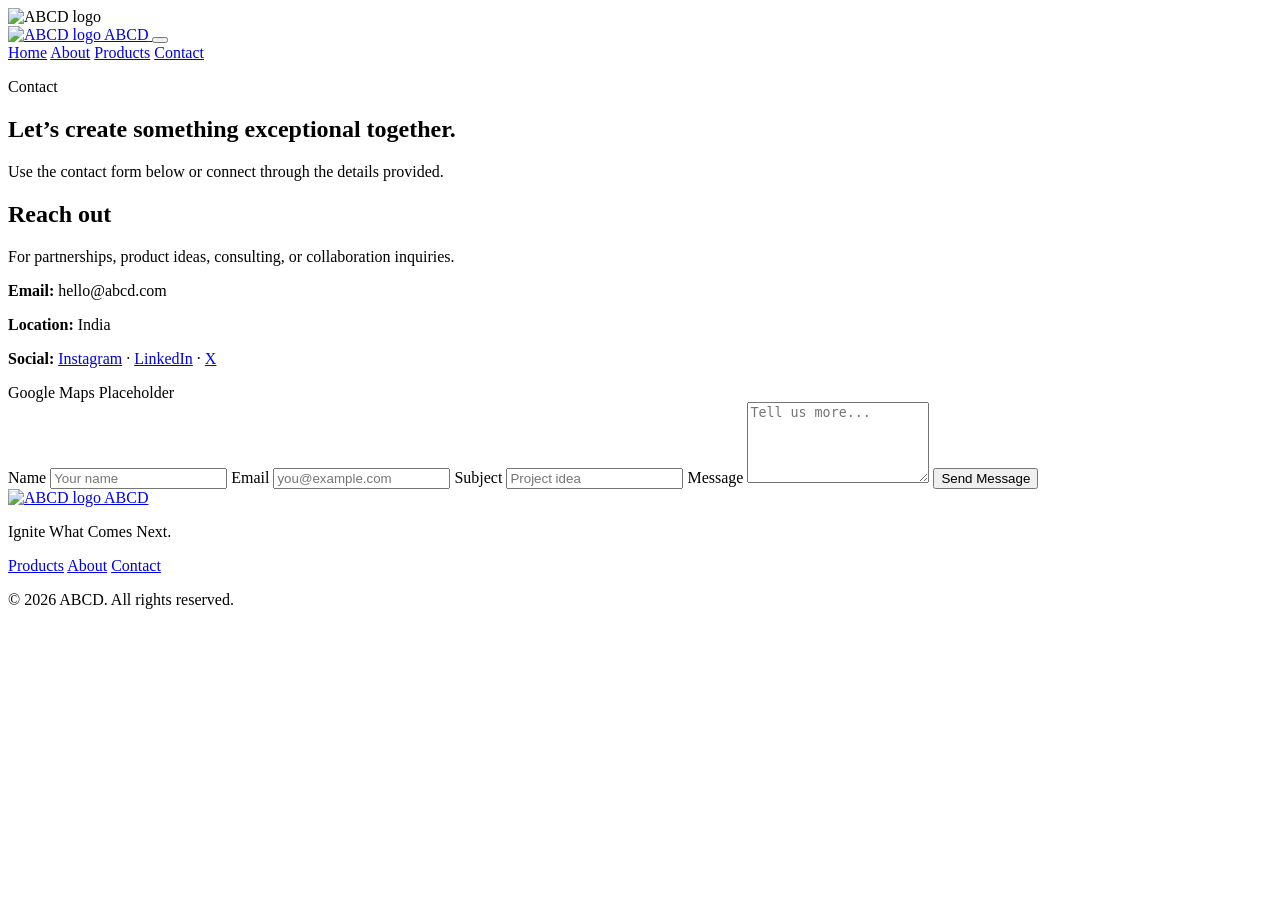
==== contact.html @ 590b27d1 "Add files via upload" ====
<!DOCTYPE html>
<html lang="en">
  <head>
    <meta charset="UTF-8" />
    <meta name="viewport" content="width=device-width, initial-scale=1.0" />
    <title>Contact ABCD | Premium Software Company</title>
    <meta name="description" content="Get in touch with ABCD for software partnerships, product ideas, and digital experiences." />
    <meta property="og:title" content="Contact ABCD | Premium Software Company" />
    <meta property="og:type" content="website" />
    <meta property="og:url" content="https://abcdisfree.github.io/ABCD/contact.html" />
    <link rel="canonical" href="https://abcdisfree.github.io/ABCD/contact.html" />
    <link rel="icon" href="images/logo.svg" type="image/svg+xml" />
    <link rel="preconnect" href="https://fonts.googleapis.com" />
    <link rel="preconnect" href="https://fonts.gstatic.com" crossorigin />
    <link
      href="https://fonts.googleapis.com/css2?family=Inter:wght@400;500;600;700;800&display=swap"
      rel="stylesheet"
    />
    <link rel="stylesheet" href="css/style.css" />
    <link rel="stylesheet" href="css/animations.css" />
    <link rel="stylesheet" href="css/responsive.css" />
  </head>
  <body>
    <div class="page-loader" aria-hidden="true">
      <div class="loader-ring">
        <img src="images/logo.svg" alt="ABCD logo" />
      </div>
    </div>

    <header class="site-header" id="top">
      <a class="brand" href="index.html" aria-label="ABCD home">
        <img src="images/logo.svg" alt="ABCD logo" />
        <span>ABCD</span>
      </a>
      <button class="nav-toggle" aria-label="Toggle navigation" aria-expanded="false">
        <span></span><span></span><span></span>
      </button>
      <nav class="site-nav" aria-label="Primary">
        <a href="index.html">Home</a>
        <a href="about.html">About</a>
        <a href="products.html">Products</a>
        <a href="contact.html" class="active">Contact</a>
      </nav>
    </header>

    <main>
      <section class="page-hero section">
        <div class="section-heading reveal">
          <p class="eyebrow">Contact</p>
          <h1>Let’s create something exceptional together.</h1>
          <p>Use the contact form below or connect through the details provided.</p>
        </div>
      </section>

      <section class="section">
        <div class="contact-shell glass-card reveal">
          <div class="contact-copy">
            <h2>Reach out</h2>
            <p>For partnerships, product ideas, consulting, or collaboration inquiries.</p>
            <div class="company-info">
              <p><strong>Email:</strong> hello@abcd.com</p>
              <p><strong>Location:</strong> India</p>
              <p><strong>Social:</strong> <a href="#">Instagram</a> · <a href="#">LinkedIn</a> · <a href="#">X</a></p>
            </div>
            <div class="map-placeholder">Google Maps Placeholder</div>
          </div>
          <form class="contact-form">
            <label>
              Name
              <input type="text" name="name" placeholder="Your name" />
            </label>
            <label>
              Email
              <input type="email" name="email" placeholder="you@example.com" />
            </label>
            <label>
              Subject
              <input type="text" name="subject" placeholder="Project idea" />
            </label>
            <label>
              Message
              <textarea name="message" rows="5" placeholder="Tell us more..."></textarea>
            </label>
            <button type="submit" class="btn btn-primary">Send Message</button>
          </form>
        </div>
      </section>
    </main>

    <footer class="site-footer">
      <div class="footer-brand">
        <a class="brand" href="index.html">
          <img src="images/logo.svg" alt="ABCD logo" />
          <span>ABCD</span>
        </a>
        <p>Ignite What Comes Next.</p>
      </div>
      <div class="footer-links">
        <a href="products.html">Products</a>
        <a href="about.html">About</a>
        <a href="contact.html">Contact</a>
      </div>
      <p class="copyright">© 2026 ABCD. All rights reserved.</p>
    </footer>

    <script src="js/script.js"></script>
    <script src="js/animations.js"></script>
  </body>
</html>
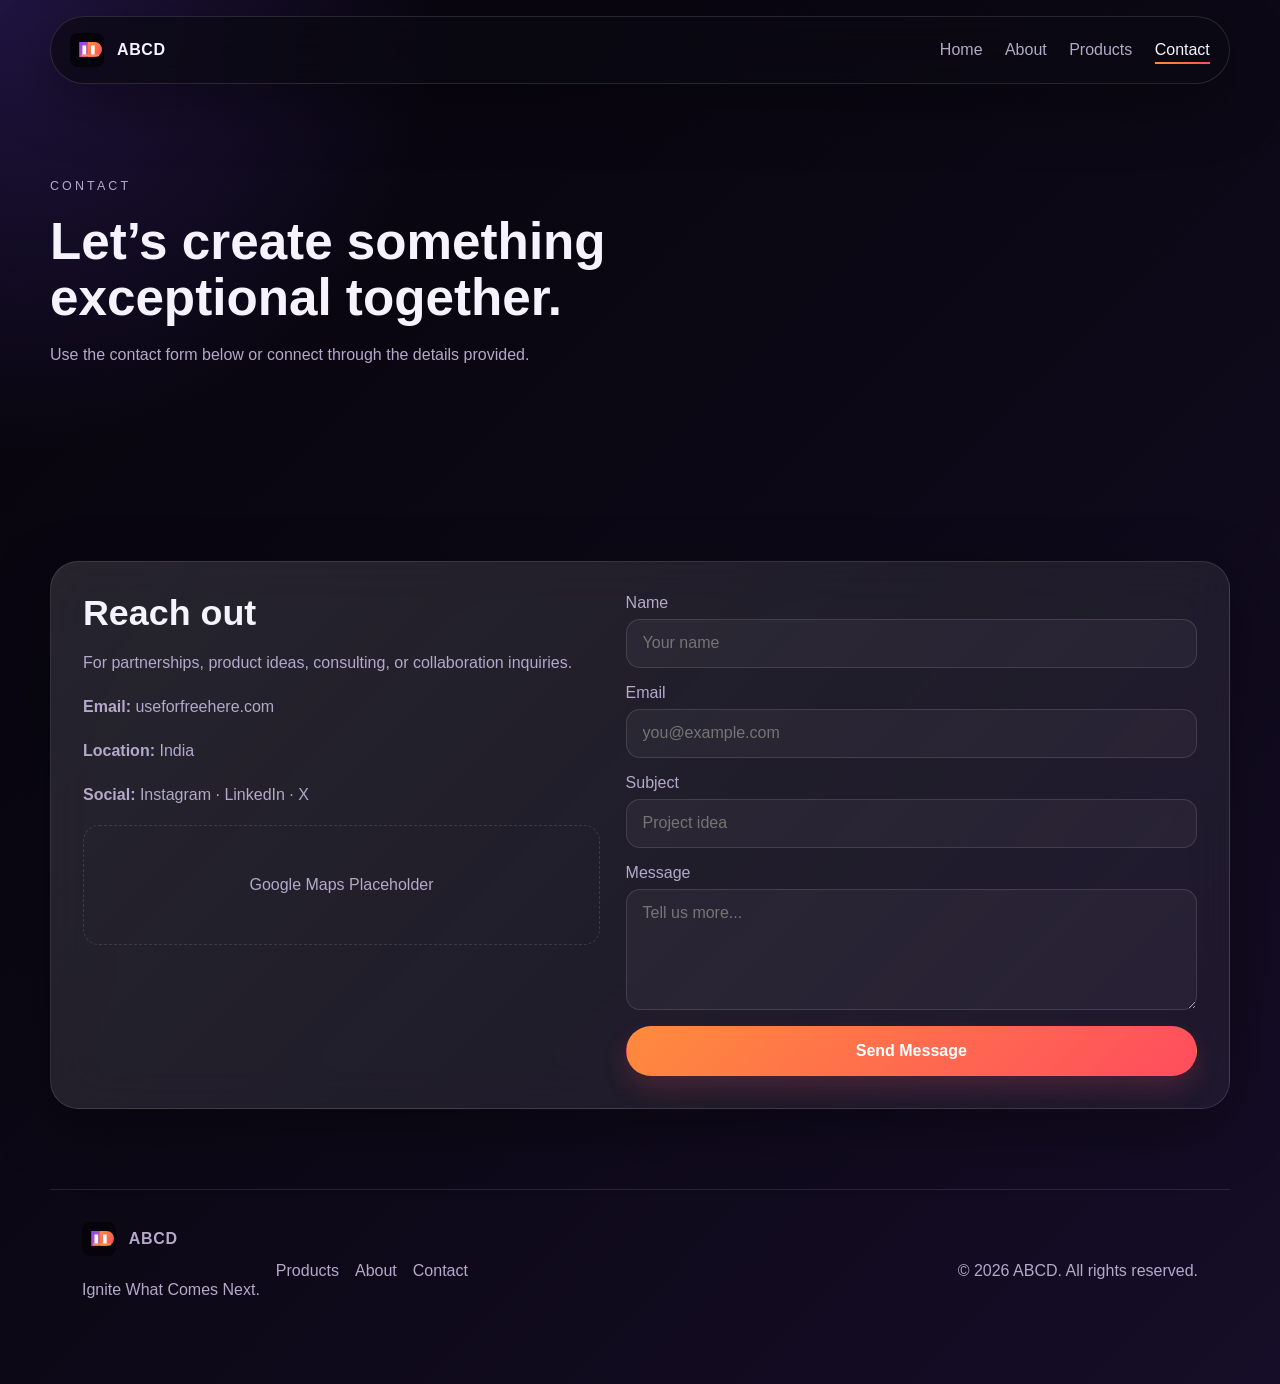
==== commit e0c1c633: "correct ai text" ====
--- a/contact.html
+++ b/contact.html
@@ -58,7 +58,7 @@
             <h2>Reach out</h2>
             <p>For partnerships, product ideas, consulting, or collaboration inquiries.</p>
             <div class="company-info">
-              <p><strong>Email:</strong> hello@abcd.com</p>
+              <p><strong>Email:</strong> useforfreehere.com</p>
               <p><strong>Location:</strong> India</p>
               <p><strong>Social:</strong> <a href="#">Instagram</a> · <a href="#">LinkedIn</a> · <a href="#">X</a></p>
             </div>
--- a/css/style.css
+++ b/css/style.css
@@ -0,0 +1,180 @@
+:root {
+  --bg: #06040b;
+  --bg-soft: rgba(255, 255, 255, 0.04);
+  --text: #f5f3ff;
+  --muted: #b3a9ca;
+  --purple: #7c4dff;
+  --orange: #ff8b3d;
+  --red: #ff4d5e;
+  --line: rgba(255, 255, 255, 0.12);
+  --shadow: 0 20px 60px rgba(0, 0, 0, 0.35);
+  --radius-xl: 28px;
+  --radius-lg: 22px;
+  --radius-md: 16px;
+  --container: min(1180px, calc(100% - 2rem));
+}
+
+* { box-sizing: border-box; }
+html { scroll-behavior: smooth; }
+body {
+  margin: 0;
+  font-family: 'Inter', sans-serif;
+  color: var(--text);
+  background: radial-gradient(circle at top left, rgba(124,77,255,0.22), transparent 24%),
+              linear-gradient(135deg, #06040b 0%, #0d0918 58%, #160d28 100%);
+  min-height: 100vh;
+  overflow-x: hidden;
+}
+
+a { color: inherit; text-decoration: none; }
+img { max-width: 100%; display: block; }
+button, input, textarea { font: inherit; }
+
+.page-loader {
+  position: fixed;
+  inset: 0;
+  background: var(--bg);
+  display: grid;
+  place-items: center;
+  z-index: 1000;
+  transition: opacity 0.6s ease, visibility 0.6s ease;
+}
+.page-loader.hidden { opacity: 0; visibility: hidden; }
+.loader-ring {
+  width: 96px; height: 96px;
+  border: 1px solid var(--line);
+  border-top-color: var(--orange);
+  border-right-color: var(--purple);
+  border-radius: 50%;
+  display: grid; place-items: center;
+  animation: spin 1.2s linear infinite;
+  box-shadow: 0 0 40px rgba(124,77,255,0.24);
+}
+.loader-ring img { width: 44px; }
+
+.site-bg {
+  position: fixed; inset: 0; pointer-events: none; z-index: -1; overflow: hidden;
+}
+.orb {
+  position: absolute; border-radius: 50%; filter: blur(50px); opacity: 0.45; animation: float 10s ease-in-out infinite;
+}
+.orb-a { width: 320px; height: 320px; background: rgba(124,77,255,0.38); left: -8%; top: 8%; }
+.orb-b { width: 240px; height: 240px; background: rgba(255,77,94,0.24); right: -6%; top: 20%; animation-delay: -3s; }
+.orb-c { width: 280px; height: 280px; background: rgba(255,139,61,0.2); bottom: 6%; left: 10%; animation-delay: -6s; }
+
+.site-header {
+  position: sticky; top: 0; z-index: 90; display: flex; align-items: center; justify-content: space-between;
+  width: min(1180px, calc(100% - 2rem)); margin: 1rem auto 0; padding: 1rem 1.2rem; border: 1px solid var(--line);
+  border-radius: 999px; background: rgba(11, 9, 18, 0.7); backdrop-filter: blur(20px); box-shadow: var(--shadow);
+  transition: transform 0.3s ease, background 0.3s ease;
+}
+.site-header.scrolled { transform: translateY(-8px); background: rgba(8, 6, 14, 0.9); }
+.site-header.hidden { transform: translateY(-120%); }
+.brand { display: inline-flex; align-items: center; gap: 0.8rem; font-weight: 700; letter-spacing: 0.04em; }
+.brand img { width: 34px; }
+.site-nav { display: flex; gap: 1.4rem; align-items: center; }
+.site-nav a { color: var(--muted); transition: color 0.25s ease; position: relative; }
+.site-nav a:hover, .site-nav a.active { color: var(--text); }
+.site-nav a.active::after { content: ''; position: absolute; left: 0; bottom: -0.3rem; width: 100%; height: 2px; background: linear-gradient(90deg, var(--orange), var(--red)); }
+.nav-toggle { display: none; background: none; border: 0; cursor: pointer; padding: 0.2rem; }
+.nav-toggle span { display: block; width: 24px; height: 2px; background: var(--text); margin: 4px 0; border-radius: 999px; transition: transform 0.3s ease; }
+
+.section { width: var(--container); margin: 0 auto; padding: 5rem 0; }
+.hero { min-height: calc(100vh - 100px); display: grid; grid-template-columns: 1.1fr 0.9fr; align-items: center; gap: 2rem; padding-top: 3rem; }
+.eyebrow { text-transform: uppercase; letter-spacing: 0.25em; font-size: 0.78rem; color: var(--orange); margin-bottom: 1rem; }
+h1, h2, h3 { line-height: 1.08; margin: 0 0 1rem; }
+h1 { font-size: clamp(2.4rem, 4vw, 4.4rem); max-width: 760px; }
+h2 { font-size: clamp(1.8rem, 2.8vw, 2.8rem); }
+.hero-subtitle, .section-heading p, .glass-card p, .contact-copy p, .footer-brand p { color: var(--muted); line-height: 1.75; }
+.hero-actions { display: flex; flex-wrap: wrap; gap: 1rem; margin-top: 2rem; }
+.btn { display: inline-flex; align-items: center; justify-content: center; padding: 0.95rem 1.35rem; border-radius: 999px; font-weight: 600; border: 1px solid transparent; transition: transform 0.25s ease, box-shadow 0.25s ease, border-color 0.25s ease; }
+.btn:hover { transform: translateY(-2px); }
+.btn-primary { background: linear-gradient(135deg, var(--orange), var(--red)); color: white; box-shadow: 0 12px 24px rgba(255, 77, 94, 0.18); }
+.btn-secondary { background: rgba(255,255,255,0.06); border-color: var(--line); color: var(--text); }
+.hero-badges { display: flex; gap: 0.75rem; flex-wrap: wrap; margin-top: 1.6rem; }
+.hero-badges span { border: 1px solid var(--line); padding: 0.55rem 0.8rem; border-radius: 999px; color: var(--muted); font-size: 0.92rem; }
+.hero-visual { position: relative; min-height: 460px; display: grid; place-items: center; }
+.glass-card {
+  background: linear-gradient(135deg, rgba(255,255,255,0.12), rgba(255,255,255,0.05));
+  border: 1px solid rgba(255,255,255,0.12);
+  box-shadow: var(--shadow);
+  backdrop-filter: blur(24px);
+  border-radius: var(--radius-xl);
+}
+.hero-panel { padding: 2rem; width: 100%; max-width: 520px; }
+.hero-panel img { width: 100%; min-height: 320px; object-fit: cover; border-radius: 24px; }
+.floating-card {
+  position: absolute; background: rgba(10, 8, 18, 0.82); border: 1px solid var(--line); border-radius: 18px; padding: 0.95rem 1rem; min-width: 180px; backdrop-filter: blur(20px); box-shadow: var(--shadow); animation: float 6s ease-in-out infinite;
+}
+.floating-card strong { display: block; margin-bottom: 0.25rem; }
+.floating-card span { color: var(--muted); font-size: 0.9rem; }
+.card-top { top: 6%; right: -2%; }
+.card-bottom { bottom: 10%; left: -4%; animation-delay: -2s; }
+.scroll-indicator { position: absolute; left: 50%; bottom: 1rem; transform: translateX(-50%); display: flex; flex-direction: column; align-items: center; gap: 0.6rem; color: var(--muted); font-size: 0.8rem; }
+.mouse { width: 28px; height: 44px; border: 1px solid var(--line); border-radius: 999px; position: relative; }
+.mouse span { position: absolute; left: 50%; top: 8px; width: 6px; height: 10px; background: linear-gradient(180deg, var(--orange), var(--red)); border-radius: 999px; transform: translateX(-50%); animation: scroll 1.8s infinite; }
+
+.section-heading { max-width: 760px; margin-bottom: 2rem; }
+.split-grid, .founder-grid { display: grid; gap: 1.5rem; grid-template-columns: repeat(2, minmax(0, 1fr)); }
+.glass-card { padding: 1.5rem; }
+.feature-list { list-style: none; padding: 0; margin: 0; display: grid; gap: 0.9rem; color: var(--muted); }
+.feature-list li::before { content: '•'; color: var(--orange); margin-right: 0.5rem; }
+.card-grid { display: grid; gap: 1.25rem; grid-template-columns: repeat(2, minmax(0, 1fr)); }
+.philosophy-card, .feature-card, .future-card, .testimonial-card, .stat-card, .product-card { transition: transform 0.25s ease, border-color 0.25s ease, box-shadow 0.25s ease; }
+.philosophy-card:hover, .feature-card:hover, .future-card:hover, .testimonial-card:hover, .stat-card:hover, .product-card:hover { transform: translateY(-6px); border-color: rgba(255,255,255,0.25); box-shadow: 0 24px 64px rgba(0,0,0,0.32); }
+.product-card img { width: 100%; border-radius: 18px; margin-bottom: 1rem; background: rgba(255,255,255,0.06); padding: 1rem; }
+.product-card ul { color: var(--muted); padding-left: 1rem; display: grid; gap: 0.35rem; margin: 1rem 0; }
+.card-actions { display: flex; flex-wrap: wrap; gap: 0.8rem; margin-top: 1rem; }
+
+.founder-card { display: flex; flex-direction: column; gap: 1rem; }
+.founder-avatar { width: 88px; height: 88px; border-radius: 50%; display: grid; place-items: center; font-size: 1.8rem; font-weight: 700; background: linear-gradient(145deg, rgba(124,77,255,0.35), rgba(255,77,94,0.25)); border: 1px solid rgba(255,255,255,0.16); }
+.founder-role { color: var(--orange); font-weight: 600; }
+.founder-meta { display: flex; flex-wrap: wrap; gap: 0.7rem; margin-top: 1rem; }
+.founder-meta span, .skill-tags span { border: 1px solid var(--line); color: var(--muted); padding: 0.45rem 0.75rem; border-radius: 999px; font-size: 0.92rem; }
+.timeline { display: grid; gap: 0.9rem; }
+.timeline > div { padding: 0.9rem 1rem; border: 1px solid var(--line); border-radius: 14px; background: rgba(255,255,255,0.04); }
+.timeline strong { display: block; color: var(--text); margin-bottom: 0.25rem; }
+.timeline span { color: var(--muted); }
+.process-timeline { display: grid; grid-template-columns: repeat(6, minmax(0, 1fr)); gap: 0.9rem; }
+.process-timeline > div { padding: 1rem; border-radius: 18px; background: linear-gradient(135deg, rgba(124,77,255,0.16), rgba(255,77,94,0.12)); border: 1px solid var(--line); text-align: center; font-weight: 600; }
+.stats-grid { display: grid; gap: 1rem; grid-template-columns: repeat(5, minmax(0, 1fr)); }
+.stat-card { text-align: center; }
+.stat-card h3 { font-size: clamp(1.6rem, 2vw, 2.4rem); color: var(--orange); margin-bottom: 0.4rem; }
+.contact-shell { display: grid; grid-template-columns: 0.95fr 1.05fr; gap: 1.6rem; padding: 2rem; }
+.contact-form { display: grid; gap: 1rem; }
+.contact-form label { display: grid; gap: 0.45rem; color: var(--muted); }
+.contact-form input, .contact-form textarea {
+  border: 1px solid var(--line); background: rgba(255,255,255,0.04); color: var(--text); border-radius: 14px; padding: 0.9rem 1rem; outline: none;
+}
+.contact-form input:focus, .contact-form textarea:focus { border-color: var(--orange); box-shadow: 0 0 0 2px rgba(255,139,61,0.18); }
+.map-placeholder { margin-top: 1rem; padding: 1rem; border: 1px dashed var(--line); border-radius: 16px; color: var(--muted); min-height: 120px; display: grid; place-items: center; }
+.site-footer { width: var(--container); margin: 0 auto 2rem; padding: 2rem; border-top: 1px solid rgba(255,255,255,0.1); display: flex; justify-content: space-between; align-items: center; gap: 1rem; flex-wrap: wrap; color: var(--muted); }
+.footer-links { display: flex; gap: 1rem; flex-wrap: wrap; }
+.copyright { margin-left: auto; }
+
+.reveal { opacity: 0; transform: translateY(28px); transition: opacity 0.8s ease, transform 0.8s ease; }
+.reveal.visible { opacity: 1; transform: translateY(0); }
+
+@media (max-width: 960px) {
+  .hero, .split-grid, .founder-grid, .contact-shell, .card-grid, .stats-grid, .process-timeline { grid-template-columns: 1fr; }
+  .hero { min-height: auto; padding-bottom: 4rem; }
+  .hero-visual { min-height: 360px; }
+  .stats-grid { grid-template-columns: repeat(2, minmax(0, 1fr)); }
+}
+
+@media (max-width: 760px) {
+  .site-header { border-radius: 24px; padding: 0.9rem 1rem; }
+  .nav-toggle { display: block; }
+  .site-nav {
+    position: absolute; top: calc(100% + 0.75rem); right: 0; left: 0; flex-direction: column; align-items: flex-start; padding: 1rem; border: 1px solid var(--line); border-radius: 18px; background: rgba(7, 6, 12, 0.95); backdrop-filter: blur(14px); display: none; box-shadow: var(--shadow);
+  }
+  .site-nav.open { display: flex; }
+  .section { padding: 4rem 0; }
+  .hero { padding-top: 2rem; }
+  .hero-actions { flex-direction: column; align-items: flex-start; }
+  .floating-card { position: relative; top: auto; bottom: auto; left: auto; right: auto; margin-top: 1rem; }
+  .hero-visual { display: flex; flex-direction: column; gap: 1rem; }
+  .stats-grid { grid-template-columns: 1fr; }
+  .site-footer { flex-direction: column; align-items: flex-start; }
+  .copyright { margin-left: 0; }
+}
--- a/css/animations.css
+++ b/css/animations.css
@@ -0,0 +1,38 @@
+:root {
+  --duration: 0.8s;
+}
+
+@keyframes spin {
+  to { transform: rotate(360deg); }
+}
+
+@keyframes float {
+  0%, 100% { transform: translateY(0px); }
+  50% { transform: translateY(-12px); }
+}
+
+@keyframes scroll {
+  0% { transform: translateX(-50%) translateY(0); opacity: 0; }
+  40% { opacity: 1; }
+  100% { transform: translateX(-50%) translateY(12px); opacity: 0; }
+}
+
+@keyframes pulseGlow {
+  0%, 100% { box-shadow: 0 0 0 0 rgba(255, 139, 61, 0.12); }
+  50% { box-shadow: 0 0 0 16px rgba(255, 139, 61, 0); }
+}
+
+.hero-panel, .glass-card:hover {
+  animation: pulseGlow 4s ease-in-out infinite;
+}
+
+body::before {
+  content: '';
+  position: fixed;
+  inset: 0;
+  pointer-events: none;
+  background-image: radial-gradient(rgba(255,255,255,0.08) 1px, transparent 1px);
+  background-size: 22px 22px;
+  mask-image: linear-gradient(180deg, rgba(0,0,0,0.75), transparent 85%);
+  opacity: 0.2;
+}
--- a/css/responsive.css
+++ b/css/responsive.css
@@ -0,0 +1,5 @@
+.container { width: min(1180px, calc(100% - 2rem)); margin: 0 auto; }
+
+@media (min-width: 1400px) {
+  .hero h1 { font-size: 5rem; }
+}
